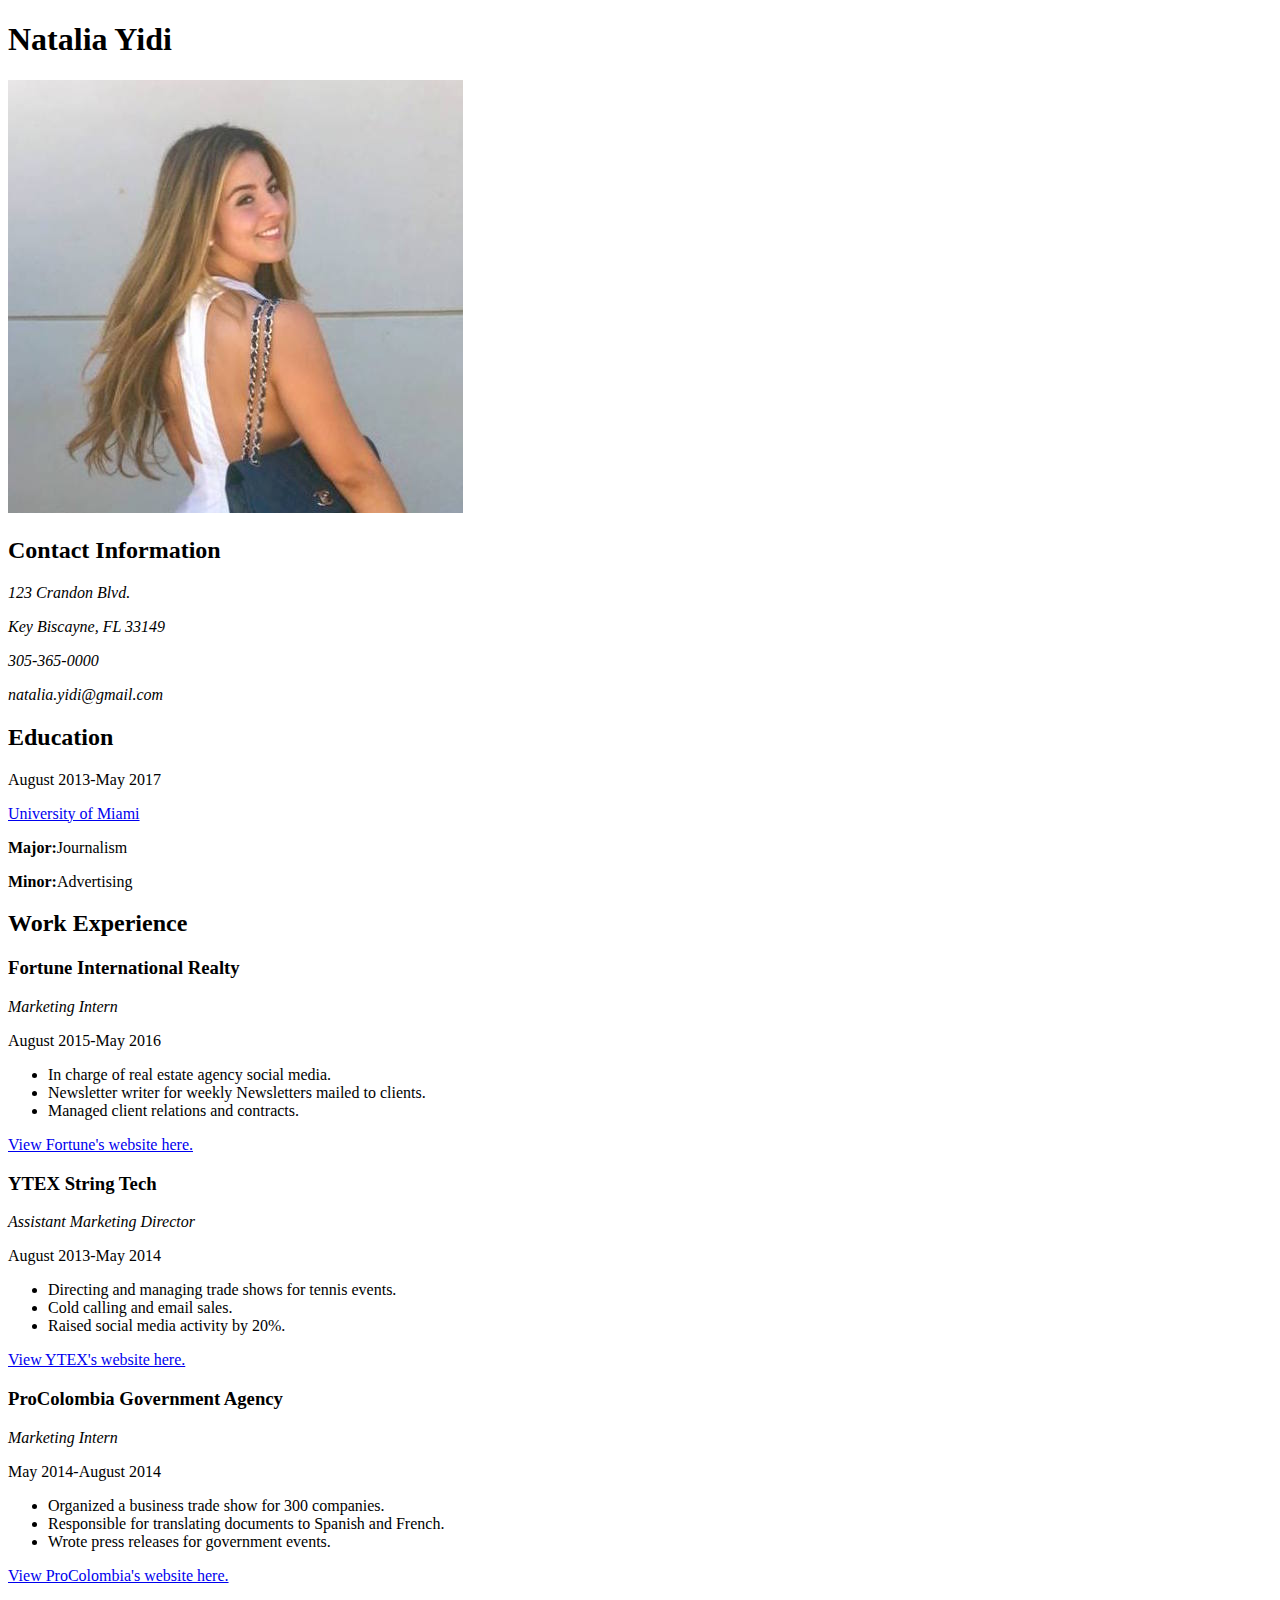
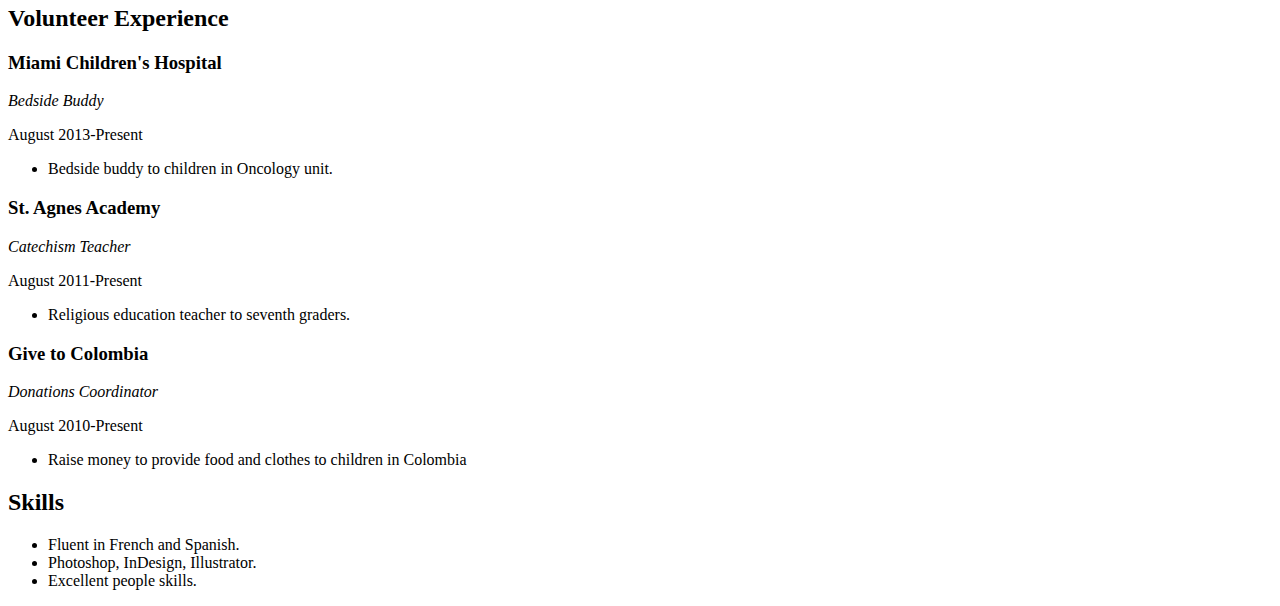
==== resume.html @ 6c1cb035 "Natalia Picture" ====
<!DOCTYPE html>
<html lang="en">
  <head>
    <meta charset="UTF-8"/>
    <title>Natalia Yidi</title>
  </head>

  <body>
    <h1>Natalia Yidi</h1>

     <img src="nataliapic.jpg" alt="Natalia." />

    <h2>Contact Information</h2>

      <p><em>123 Crandon Blvd.</em></p>
      <p><em>Key Biscayne, FL 33149</em></p>
      <p><em>305-365-0000</em></p>
      <p><em>natalia.yidi@gmail.com</em></p>


    <h2>Education</h2>
        <p>August 2013-May 2017</p>
        <p><a href='http://welcome.miami.edu'>University of Miami</a></p>
        <p><strong>Major:</strong>Journalism</p>
        <p><strong>Minor:</strong>Advertising</p>

    <h2>Work Experience</h2>
      <h3>Fortune International Realty</h3>
        <p><em>Marketing Intern</em></p>
        <p>August 2015-May 2016</p>
        <ul>
          <li> In charge of real estate agency social media.</li>
          <li> Newsletter writer for weekly Newsletters mailed to clients. </li>
          <li> Managed client relations and contracts.</li>
        </ul>
        <p><a href='http://www.fir.com/'>View Fortune's website here.</a></p>

      <h3>YTEX String Tech</h3>
        <p><em>Assistant Marketing Director</em></p>
        <p>August 2013-May 2014</p>
        <ul>
          <li>Directing and managing trade shows for tennis events.</li>
          <li>Cold calling and email sales.</li>
          <li>Raised social media activity by 20%.</li>
        </ul>
        <p><a href='https://ytexstrings.com/'>View YTEX's website here.</a></p>


      <h3>ProColombia Government Agency</h3>
        <p><em>Marketing Intern</em>
        <p>May 2014-August 2014</p>
        <ul>
          <li>Organized a business trade show for 300 companies.</li>
          <li>Responsible for translating documents to Spanish and French.</li>
          <li>Wrote press releases for government events.</li>
        </ul>
        <p><a href='http://www.procolombia.co/en'>View ProColombia's website here.</a></p>

      <h2>Volunteer Experience</h2>

        <h3>Miami Children's Hospital</h3>
          <p><em>Bedside Buddy</em></p>
          <p>August 2013-Present</p>
          <ul>
            <li>Bedside buddy to children in Oncology unit.</li>
          </ul>
        <h3>St. Agnes Academy</h3>
          <p><em>Catechism Teacher</em></p>
          <p>August 2011-Present</p>
          <ul>
            <li>Religious education teacher to seventh graders.</li>
          </ul>
        <h3>Give to Colombia</h3>
          <p><em>Donations Coordinator</em></p>
          <p>August 2010-Present</p>
          <ul>
            <li>Raise money to provide food and clothes to children in Colombia</li>
          </ul>

      <h2>Skills</h2>
        <ul>
          <li>Fluent in French and Spanish.</li>
          <li>Photoshop, InDesign, Illustrator.</li>
          <li>Excellent people skills.</li>
        </ul>

  </body>
</html>
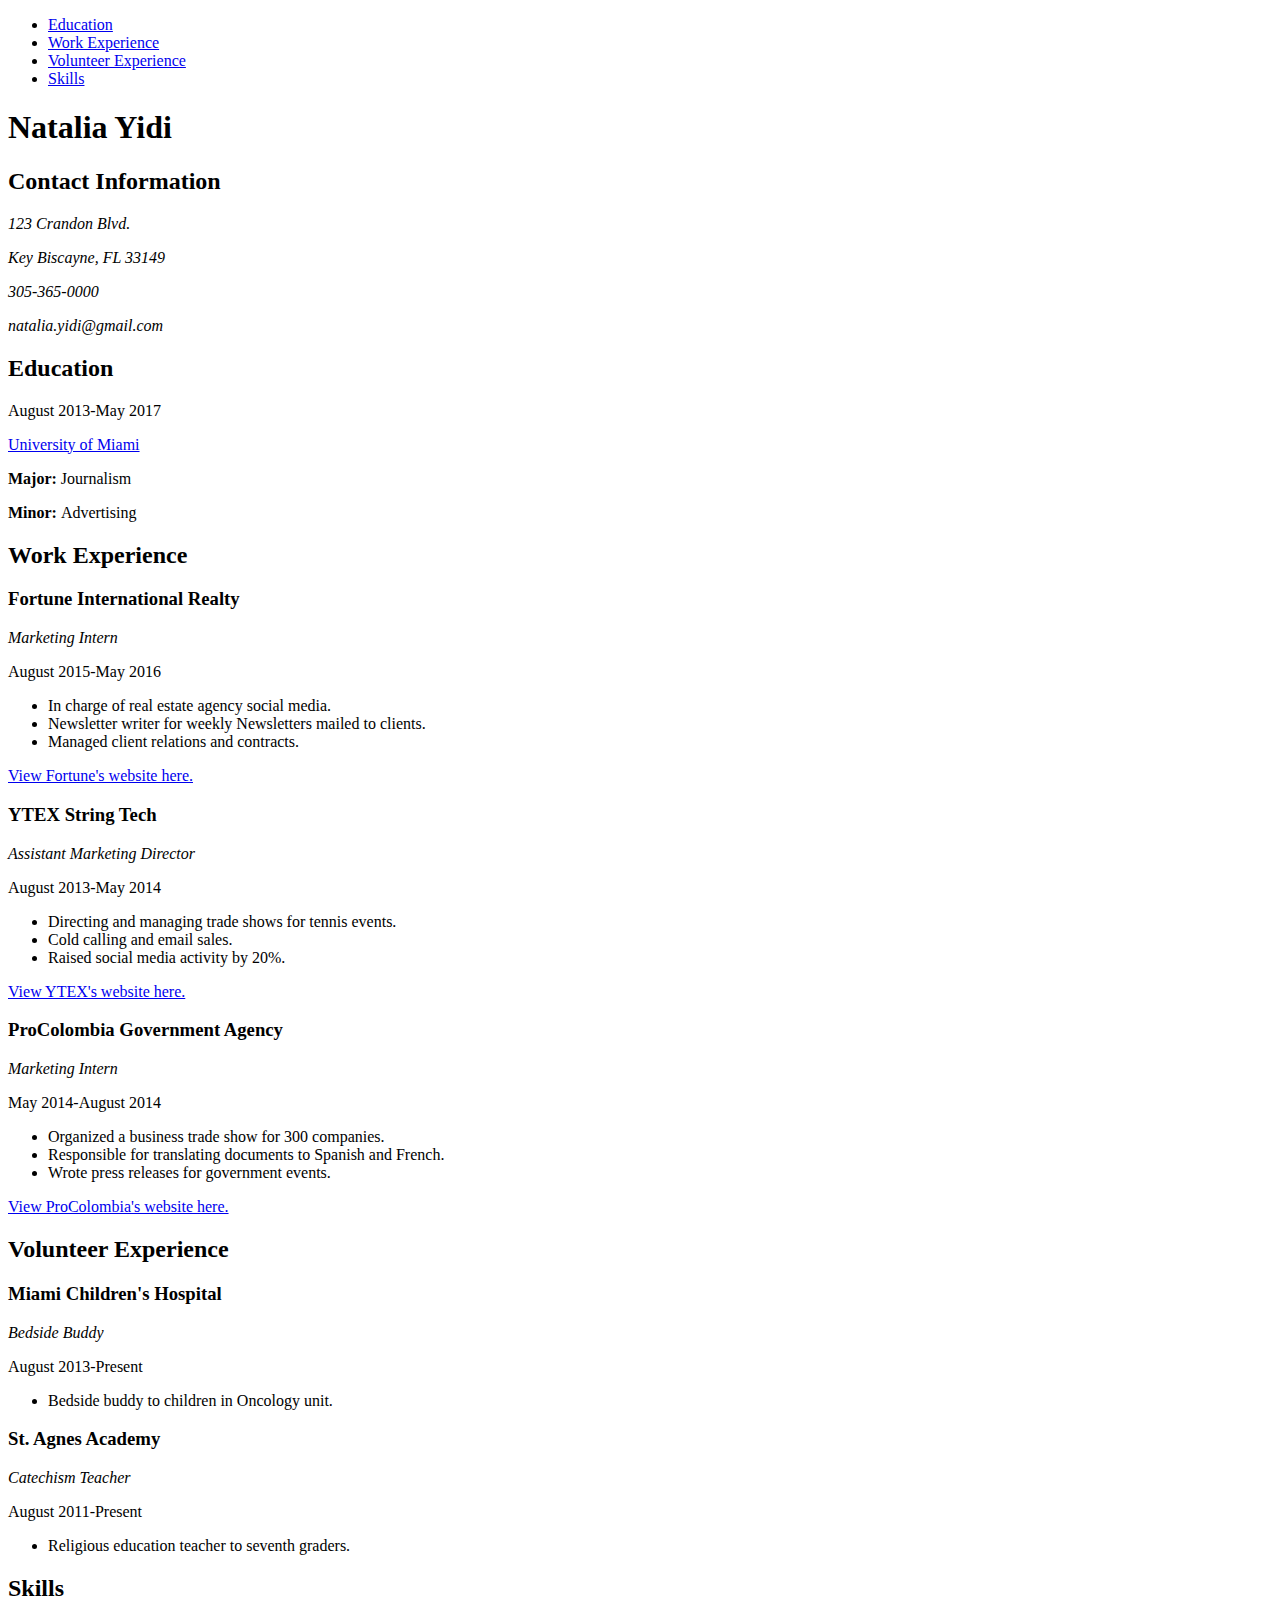
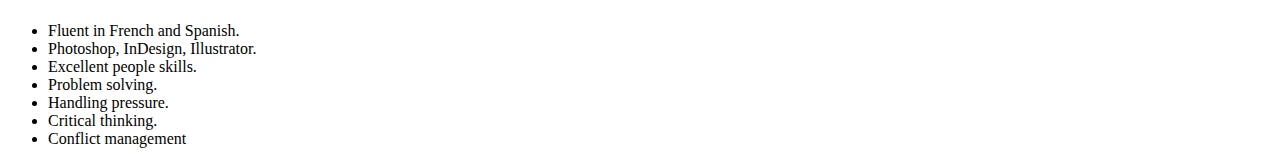
==== commit bb8582c3: "Resume HTML Upload" ====
--- a/resume.html
+++ b/resume.html
@@ -3,12 +3,23 @@
   <head>
     <meta charset="UTF-8"/>
     <title>Natalia Yidi</title>
+    <link href="style.css" rel="stylesheet"/>
   </head>
 
+
   <body>
+    <nav>
+      <ul>
+        <li><a href="#education">Education</a></li>
+        <li><a href="#workexperience">Work Experience</a></li>
+        <li><a href="#volunteerexperience">Volunteer Experience</a></li>
+        <li><a href="#skills">Skills</a></li>
+      </ul>
+    </nav>
+
+    <div id="container">
     <h1>Natalia Yidi</h1>
 
-     <img src="nataliapic.jpg" alt="Natalia." />
 
     <h2>Contact Information</h2>
 
@@ -18,12 +29,15 @@
       <p><em>natalia.yidi@gmail.com</em></p>
 
 
+  <section id="education">
     <h2>Education</h2>
         <p>August 2013-May 2017</p>
         <p><a href='http://welcome.miami.edu'>University of Miami</a></p>
-        <p><strong>Major:</strong>Journalism</p>
-        <p><strong>Minor:</strong>Advertising</p>
+        <p><strong>Major: </strong>Journalism</p>
+        <p><strong>Minor: </strong>Advertising</p>
+  </section>
 
+  <section id="workexperience">
     <h2>Work Experience</h2>
       <h3>Fortune International Realty</h3>
         <p><em>Marketing Intern</em></p>
@@ -56,7 +70,10 @@
         </ul>
         <p><a href='http://www.procolombia.co/en'>View ProColombia's website here.</a></p>
 
-      <h2>Volunteer Experience</h2>
+    </section>
+
+    <section id="volunteerexperience">
+        <div id="volunteerexperience1"><h2>Volunteer Experience</h2>
 
         <h3>Miami Children's Hospital</h3>
           <p><em>Bedside Buddy</em></p>
@@ -70,19 +87,22 @@
           <ul>
             <li>Religious education teacher to seventh graders.</li>
           </ul>
-        <h3>Give to Colombia</h3>
-          <p><em>Donations Coordinator</em></p>
-          <p>August 2010-Present</p>
-          <ul>
-            <li>Raise money to provide food and clothes to children in Colombia</li>
-          </ul>
+        </div>
+    </section>
 
-      <h2>Skills</h2>
+    <section id="skills">
+      <div id="skills1"><h2>Skills</h2>
         <ul>
           <li>Fluent in French and Spanish.</li>
           <li>Photoshop, InDesign, Illustrator.</li>
           <li>Excellent people skills.</li>
+          <li>Problem solving.</li>
+          <li>Handling pressure.</li>
+          <li>Critical thinking.</li>
+          <li>Conflict management</li>
         </ul>
-
+      </div>
+    </section>
+  </div>
   </body>
 </html>
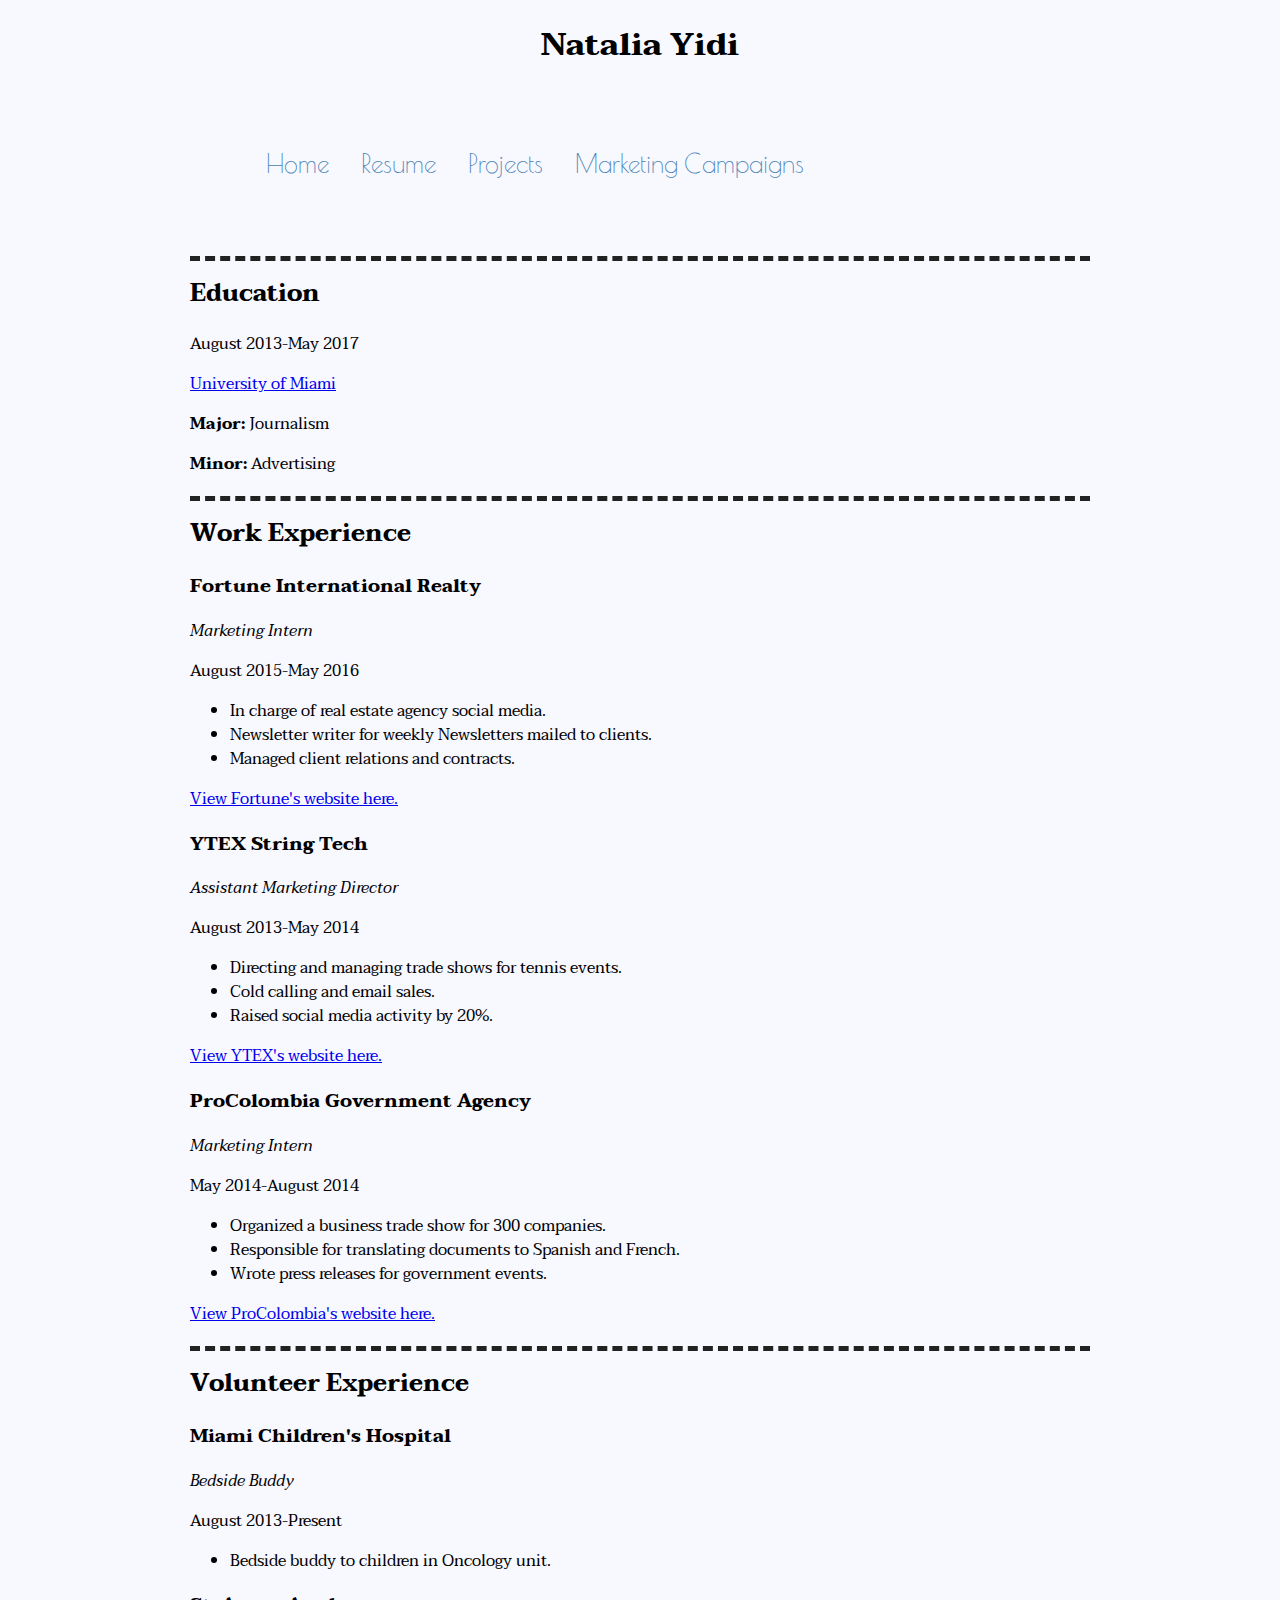
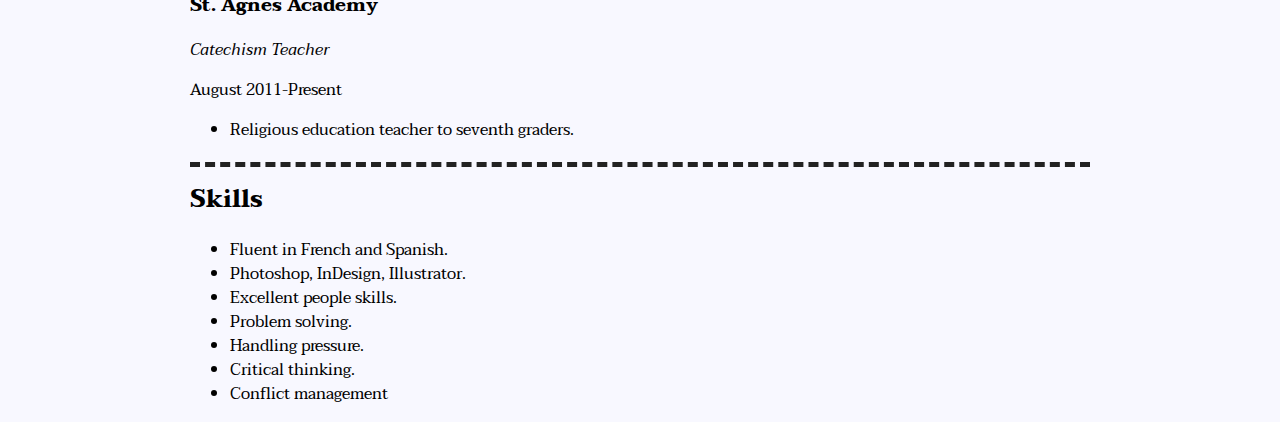
==== commit 235362b4: "Final Project files upload" ====
--- a/resume.html
+++ b/resume.html
@@ -1,108 +1,101 @@
+
 <!DOCTYPE html>
 <html lang="en">
   <head>
     <meta charset="UTF-8"/>
-    <title>Natalia Yidi</title>
+    <title>Natalia's Page</title>
     <link href="style.css" rel="stylesheet"/>
-  </head>
+</head>
 
 
-  <body>
-    <nav>
-      <ul>
-        <li><a href="#education">Education</a></li>
-        <li><a href="#workexperience">Work Experience</a></li>
-        <li><a href="#volunteerexperience">Volunteer Experience</a></li>
-        <li><a href="#skills">Skills</a></li>
-      </ul>
-    </nav>
+<body>
+  <div id="container">
+    <div id="top">
+      <h1>Natalia Yidi</h1>
+    </div>
+      <nav>
+        <ul>
+          <li><a href="index.html">Home</a></li>
+          <li><a href="resume.html">Resume</a></li>
+          <li><a href="projects.html">Projects</a></li>
+          <li><a href="marketingcampaigns.html">Marketing Campaigns</a></li>
+        </ul>
+      </nav>
+      <div>
+          <section id="education">
+            <h2>Education</h2>
+                <p>August 2013-May 2017</p>
+                <p><a href='http://welcome.miami.edu'>University of Miami</a></p>
+                <p><strong>Major: </strong>Journalism</p>
+                <p><strong>Minor: </strong>Advertising</p>
+          </section>
 
-    <div id="container">
-    <h1>Natalia Yidi</h1>
+          <section id="workexperience">
+            <h2>Work Experience</h2>
+              <h3>Fortune International Realty</h3>
+                <p><em>Marketing Intern</em></p>
+                <p>August 2015-May 2016</p>
+                <ul>
+                  <li> In charge of real estate agency social media.</li>
+                  <li> Newsletter writer for weekly Newsletters mailed to clients. </li>
+                  <li> Managed client relations and contracts.</li>
+                </ul>
+                <p><a href='http://www.fir.com/'>View Fortune's website here.</a></p>
+
+              <h3>YTEX String Tech</h3>
+                <p><em>Assistant Marketing Director</em></p>
+                <p>August 2013-May 2014</p>
+                <ul>
+                  <li>Directing and managing trade shows for tennis events.</li>
+                  <li>Cold calling and email sales.</li>
+                  <li>Raised social media activity by 20%.</li>
+                </ul>
+                <p><a href='https://ytexstrings.com/'>View YTEX's website here.</a></p>
 
 
-    <h2>Contact Information</h2>
+              <h3>ProColombia Government Agency</h3>
+                <p><em>Marketing Intern</em>
+                <p>May 2014-August 2014</p>
+                <ul>
+                  <li>Organized a business trade show for 300 companies.</li>
+                  <li>Responsible for translating documents to Spanish and French.</li>
+                  <li>Wrote press releases for government events.</li>
+                </ul>
+                <p><a href='http://www.procolombia.co/en'>View ProColombia's website here.</a></p>
 
-      <p><em>123 Crandon Blvd.</em></p>
-      <p><em>Key Biscayne, FL 33149</em></p>
-      <p><em>305-365-0000</em></p>
-      <p><em>natalia.yidi@gmail.com</em></p>
+            </section>
 
+            <section id="volunteerexperience">
+                <div><h2>Volunteer Experience</h2>
+                <h3>Miami Children's Hospital</h3>
+                  <p><em>Bedside Buddy</em></p>
+                  <p>August 2013-Present</p>
+                  <ul>
+                    <li>Bedside buddy to children in Oncology unit.</li>
+                  </ul>
+                <h3>St. Agnes Academy</h3>
+                  <p><em>Catechism Teacher</em></p>
+                  <p>August 2011-Present</p>
+                  <ul>
+                    <li>Religious education teacher to seventh graders.</li>
+                  </ul>
+                </div>
+            </section>
 
-  <section id="education">
-    <h2>Education</h2>
-        <p>August 2013-May 2017</p>
-        <p><a href='http://welcome.miami.edu'>University of Miami</a></p>
-        <p><strong>Major: </strong>Journalism</p>
-        <p><strong>Minor: </strong>Advertising</p>
-  </section>
-
-  <section id="workexperience">
-    <h2>Work Experience</h2>
-      <h3>Fortune International Realty</h3>
-        <p><em>Marketing Intern</em></p>
-        <p>August 2015-May 2016</p>
-        <ul>
-          <li> In charge of real estate agency social media.</li>
-          <li> Newsletter writer for weekly Newsletters mailed to clients. </li>
-          <li> Managed client relations and contracts.</li>
-        </ul>
-        <p><a href='http://www.fir.com/'>View Fortune's website here.</a></p>
-
-      <h3>YTEX String Tech</h3>
-        <p><em>Assistant Marketing Director</em></p>
-        <p>August 2013-May 2014</p>
-        <ul>
-          <li>Directing and managing trade shows for tennis events.</li>
-          <li>Cold calling and email sales.</li>
-          <li>Raised social media activity by 20%.</li>
-        </ul>
-        <p><a href='https://ytexstrings.com/'>View YTEX's website here.</a></p>
-
-
-      <h3>ProColombia Government Agency</h3>
-        <p><em>Marketing Intern</em>
-        <p>May 2014-August 2014</p>
-        <ul>
-          <li>Organized a business trade show for 300 companies.</li>
-          <li>Responsible for translating documents to Spanish and French.</li>
-          <li>Wrote press releases for government events.</li>
-        </ul>
-        <p><a href='http://www.procolombia.co/en'>View ProColombia's website here.</a></p>
-
-    </section>
-
-    <section id="volunteerexperience">
-        <div id="volunteerexperience1"><h2>Volunteer Experience</h2>
-
-        <h3>Miami Children's Hospital</h3>
-          <p><em>Bedside Buddy</em></p>
-          <p>August 2013-Present</p>
-          <ul>
-            <li>Bedside buddy to children in Oncology unit.</li>
-          </ul>
-        <h3>St. Agnes Academy</h3>
-          <p><em>Catechism Teacher</em></p>
-          <p>August 2011-Present</p>
-          <ul>
-            <li>Religious education teacher to seventh graders.</li>
-          </ul>
-        </div>
-    </section>
-
-    <section id="skills">
-      <div id="skills1"><h2>Skills</h2>
-        <ul>
-          <li>Fluent in French and Spanish.</li>
-          <li>Photoshop, InDesign, Illustrator.</li>
-          <li>Excellent people skills.</li>
-          <li>Problem solving.</li>
-          <li>Handling pressure.</li>
-          <li>Critical thinking.</li>
-          <li>Conflict management</li>
-        </ul>
+            <section id="skills">
+              <div><h2>Skills</h2>
+                <ul>
+                  <li>Fluent in French and Spanish.</li>
+                  <li>Photoshop, InDesign, Illustrator.</li>
+                  <li>Excellent people skills.</li>
+                  <li>Problem solving.</li>
+                  <li>Handling pressure.</li>
+                  <li>Critical thinking.</li>
+                  <li>Conflict management</li>
+                </ul>
+              </div>
+            </section>
       </div>
-    </section>
   </div>
-  </body>
+</body>
 </html>
--- a/style.css
+++ b/style.css
@@ -0,0 +1,117 @@
+@import url('https://fonts.googleapis.com/css?family=Taviraj');
+@import url('https://fonts.googleapis.com/css?family=Poiret+One');
+
+
+body{
+background-color:#F8F8FF;
+font:16px/1.5 "Taviraj";
+}
+
+nav ul{
+  font:25px/1.5 "Poiret One";
+  list-style-type: none;
+  margin: 20px;
+  padding: 40px;
+  overflow: hidden;
+}
+
+nav li {
+    float: left;
+}
+
+nav li a {
+    display: block;
+    color: #4682B4;
+    text-align: center;
+    padding: 14px 16px;
+    text-decoration: none;
+}
+
+.middle{
+    border-top:5px dashed #222;
+    height: 250px;
+    padding-top: 10px;
+}
+
+a:default{
+  color:#FF1493;
+}
+a:visited{
+  color:#FF69B4;
+}
+
+a:hover{
+  color:#800080;
+}
+
+#container {
+  max-width:900px;
+  margin: auto;
+  min-width: 500px;
+  cursor:crosshair;
+}
+
+h2{
+  border-top:5px dashed #222;
+  padding-top:15px;
+}
+
+.img1 {
+  float: right;
+  max-width: 200px;
+  margin-left: 50px;
+  border: 10px 10px 10px solid white;
+}
+
+img{
+  max-width: 650px;
+}
+
+#top{
+  text-align: center;
+}
+
+.pdf{
+      color: #4682B4;
+      font:25px/1.5 "Poiret One";
+}
+
+@media print {
+  * {
+    color: #000;
+    background: transparent;
+  }
+
+  @page {
+    margin: 0.5in;
+  }
+
+  body {
+    font-size: 12pt;
+  }
+
+  a {
+    color: #000;
+    text-decoration: none;
+  }
+
+  p {
+    margin: 0.5em 0;
+  }
+
+  section{
+    margin: 0;
+    padding: 0;
+    border: 0;
+  }
+
+  nav,
+  .no-print {
+    display: none;
+  }
+
+  a[href^="http"]:after {
+    content: " (" attr(href) ") ";
+  }
+
+}
